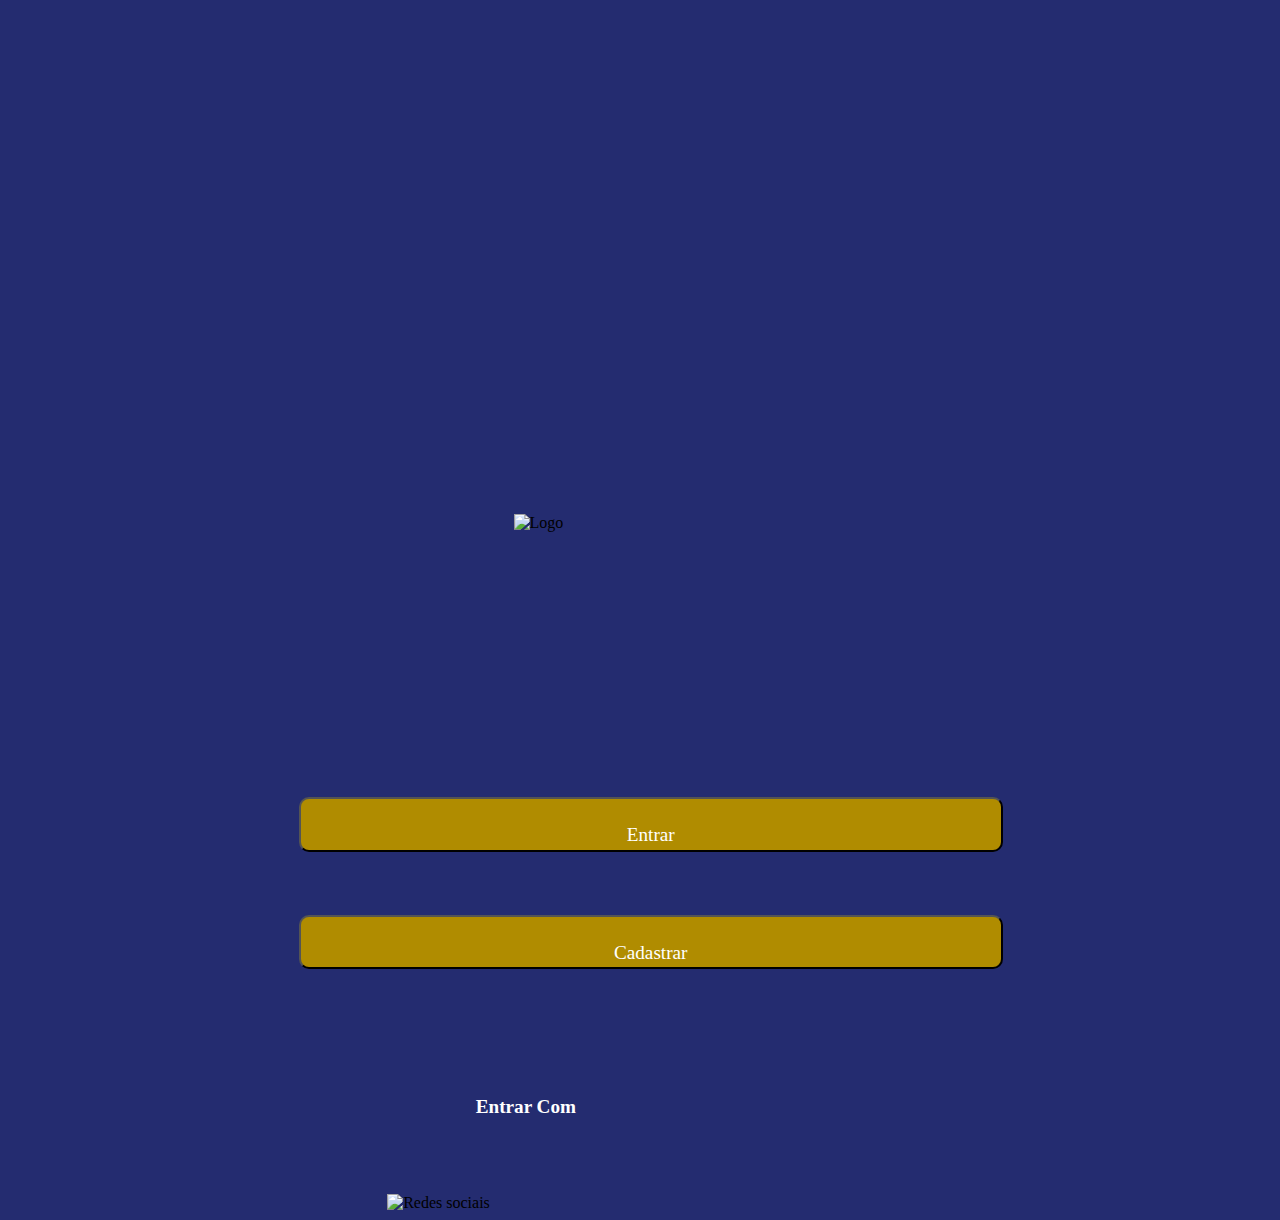
==== index.html @ 84e13792 "Add files via upload" ====
<!DOCTYPE html>
<html lang="en">
<head>
    <meta charset="UTF-8">
    <meta http-equiv="X-UA-Compatible" content="IE=edge">
    <meta name="viewport" content="width=device-width, initial-scale=1.0">
    <link rel="stylesheet" href="CSS/style.css">
    <title>Document</title>
</head>
<body>
    <div>
        <img id="img" src="/images/logo-buser-branco-512-removebg-preview.png" alt="Logo">
    </div>
    <div>
        <a href="./index2.html"><button class="btn">Entrar</button></a>
    </div>
    <div>
       <a href="/index3.html"><button class="btn">Cadastrar</button></a> 
    </div>
    <div>
        <h1>Entrar Com</h1>
     <img id="redes"   src="/images/social-media-logos-facebook-twitter-instagram-youtube-flickr-vector-pg-transparent-background-high-resolution-social-media-logos-203118723-removebg-preview.png" alt="Redes sociais">
    </div>
  
</body>
</html>
---- CSS/style.css ----
body{
    background-color: #242C70;
}
#img{
    width: 22vw;
    margin-left: 40%;
    margin-top: 40%;
    margin-bottom: 16%;
}
#im{
    width: 22vw;
    margin-left: 40%;
    margin-top: 13%;
    margin-bottom: 16%;
}
.btn{
    padding: 2%;
    width: 55vw;
    height: 5vh;
    margin-left: 23%;
    margin-top: 5%;
    border-radius: 10px;
    background-color:  #B08C00;
    color:#fff;
    font-family:'Times New Roman', Times, serif;
    font-size: 1.2rem;
}
#botao{
    margin-top: -15%;
    margin-top: 3%;
}
h1{
    color: #fff;
    font-size: 1.2rem;
    margin-left: 37%;
    margin-top: 10%;
}
#redes{
    width: 40vw;
    margin-top: 5%;
    margin-left: 30%;
}
#fundo{
    width: 99vw;
    margin-left: -2%;
    float: left;
    margin-top: -2%;
}
#nome{
    margin-top: -90%;
    padding: 3.5%;
    width: 24vh;
   border-radius: 10px;
    margin-left: 18%;
    float: left;
    font-size: large;
    background-color: #242C70;
}
#figura{
    float: left;
    background-color:#B08C00;
    margin-top: -87.5%;
    border-radius: 10px;
    width: 10VW;
    margin-left: 65%;
}
#figurase{
    float: left;
    background-color:#B08C00;
    margin-top: -65%;
    border-radius: 10px;
    width: 10VW;
    margin-left: 65%;
}
#senha{
    margin-top: -68%;
    padding: 3.5%;
    width: 24vh;
   border-radius: 10px;
    margin-left: 18%;
    float: left;
    font-size: large;
    background-color: #242C70;
}
#email{
    margin-top: -45%;
    padding: 3.5%;
    width: 24vh;
   border-radius: 10px;
    margin-left: 18%;
    float: left;
    font-size: large;
    background-color: #242C70;
}
#figurae{
    float: left;
    background-color:#B08C00;
    margin-top: -43%;
    border-radius: 10px;
    width: 10VW;
    height: 4vh;
    margin-left: 65%;
}
.button{
    float: left;
    background-color: #B08C00;
    border-radius: 10px;
    border: #fff solid 3px;
    margin-top: -23%;
    width: 55vw;
    height: 5vh;
    color: #fff;
    font-size: large;
    font-family: 'Lucida Sans', 'Lucida Sans Regular', 'Lucida Grande', 'Lucida Sans Unicode', Geneva, Verdana, sans-serif;
    margin-left: 20%;
}
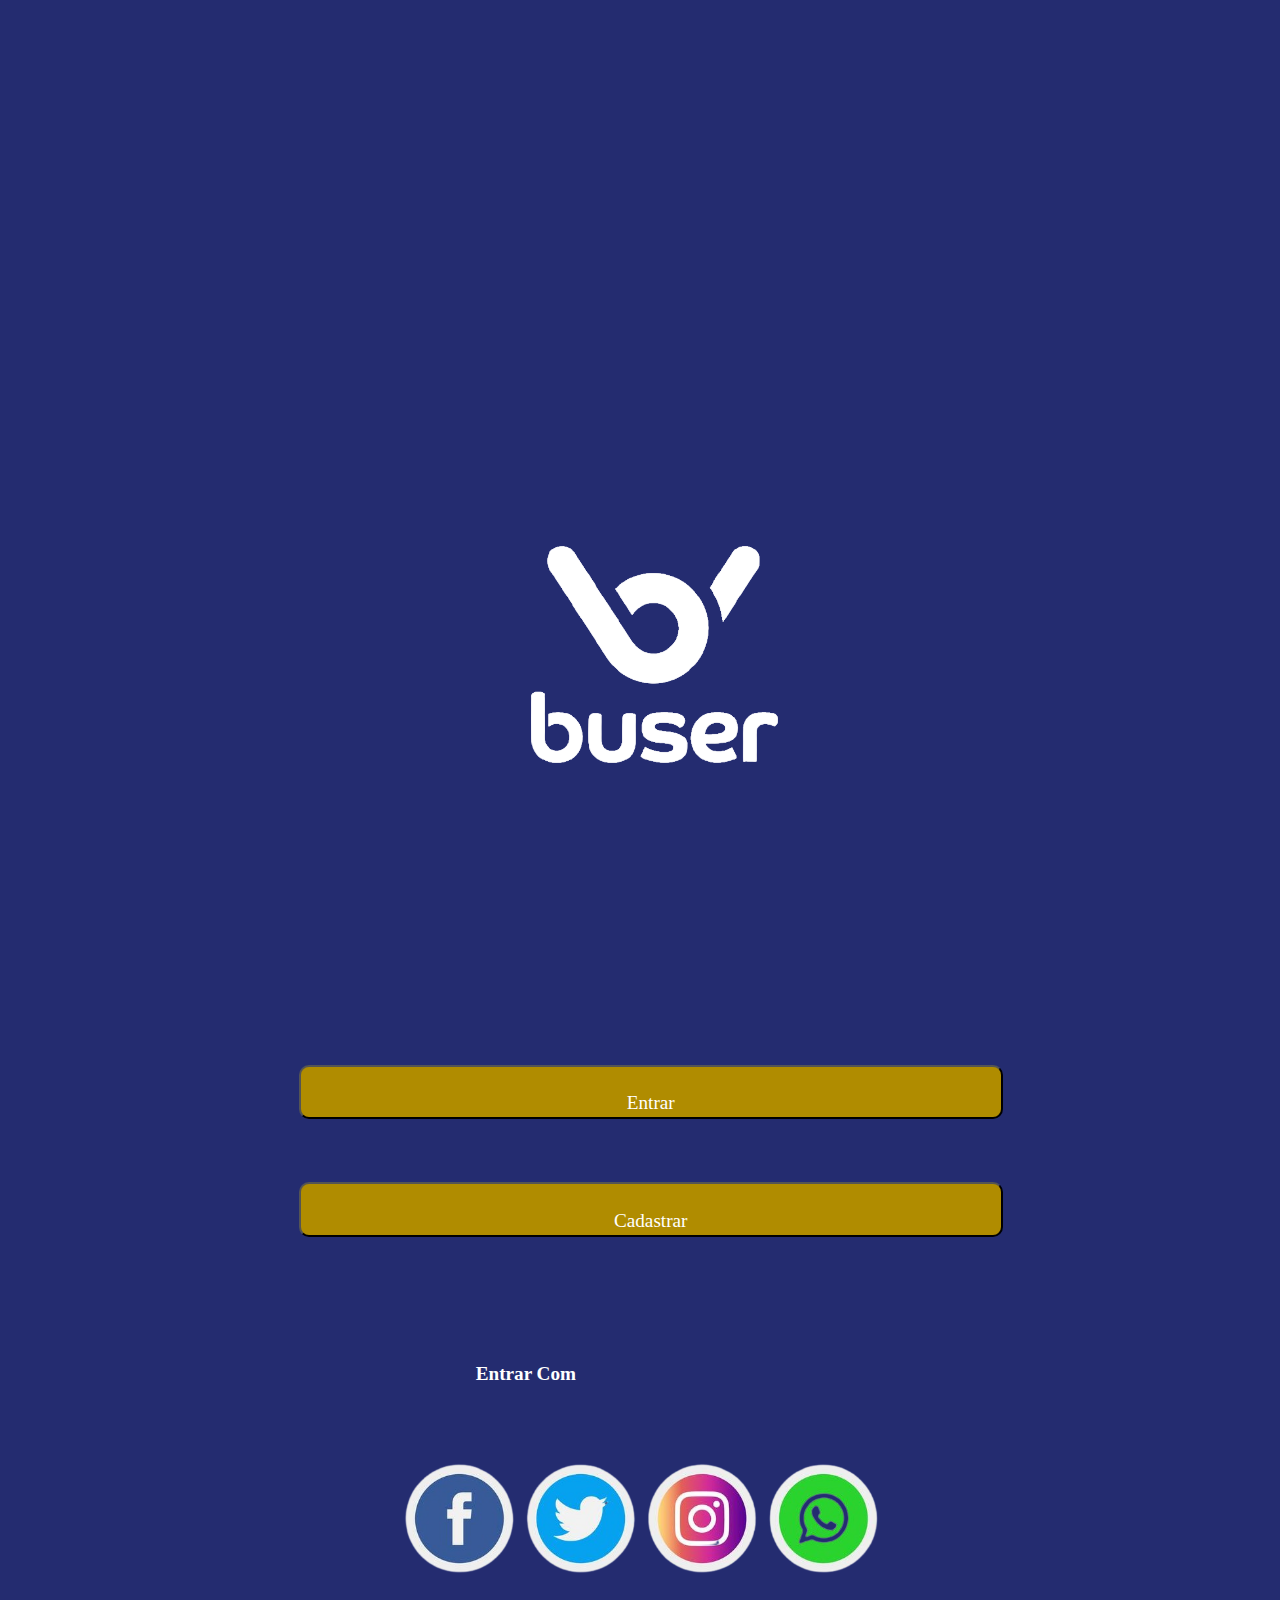
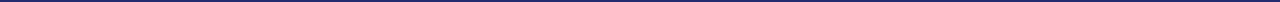
==== commit 5cd39fc0: "Update index.html" ====
--- a/index.html
+++ b/index.html
@@ -9,7 +9,7 @@
 </head>
 <body>
     <div>
-        <img id="img" src="/images/logo-buser-branco-512-removebg-preview.png" alt="Logo">
+        <img id="img" src="/Images/logo-buser-branco-512-removebg-preview.png" alt="Logo">
     </div>
     <div>
         <a href="./index2.html"><button class="btn">Entrar</button></a>
@@ -19,8 +19,8 @@
     </div>
     <div>
         <h1>Entrar Com</h1>
-     <img id="redes"   src="/images/social-media-logos-facebook-twitter-instagram-youtube-flickr-vector-pg-transparent-background-high-resolution-social-media-logos-203118723-removebg-preview.png" alt="Redes sociais">
+     <img id="redes"   src="/Images/social-media-logos-facebook-twitter-instagram-youtube-flickr-vector-pg-transparent-background-high-resolution-social-media-logos-203118723-removebg-preview.png" alt="Redes sociais">
     </div>
   
 </body>
-</html>+</html>
